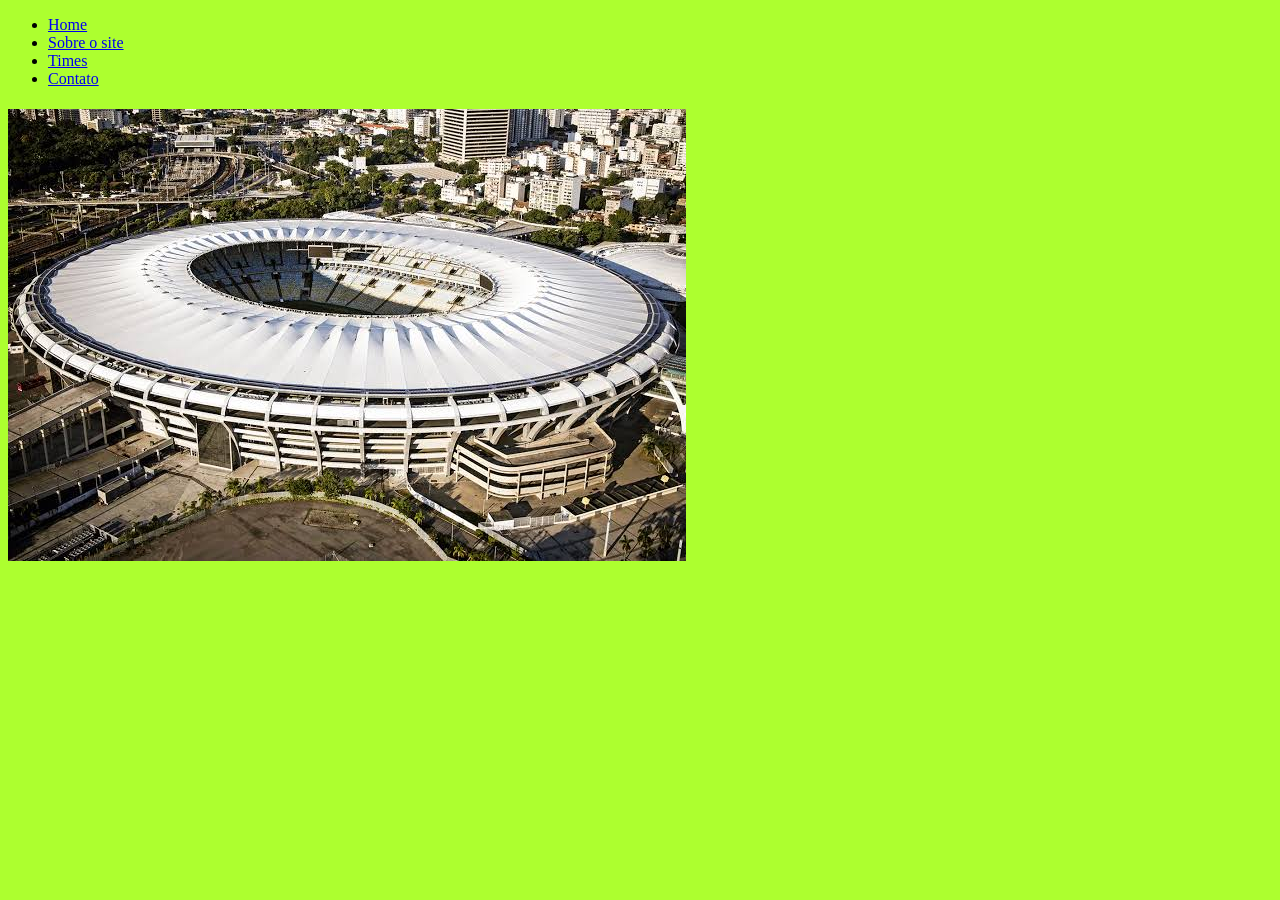
==== public/index.html @ c3aeac50 "Adicionei os principais elementos do cabeçalho e coloquei as imagens, que serão usadas, na pasta pub" ====
<!DOCTYPE html>
<html lang="en">
<head>
    <meta charset="UTF-8">
    <meta name="viewport" content="width=device-width, initial-scale=1.0">
    <title>Document</title>
    <link rel="stylesheet" href="style.css">
</head>
<body>
    <header>
        <nav class = "menu">
            <ul>
                <li><a href="index.html">Home</a></li>
                <li><a href="sobre.html">Sobre o site</a></li>
                <li><a href="times.html">Times</a></li>
                <li><a href="contato.html">Contato</a></li>
            </ul>
        </nav>
    </header>


    <main>
        <h1 class="imagem_principal">
            <img src="Estadio-Maracana.jpg" alt="Imagem de destaque">
        </h1>
    </main>


    <aside></aside>
</body>
</html>
---- public/style.css ----
body {
    background-color: greenyellow;
}
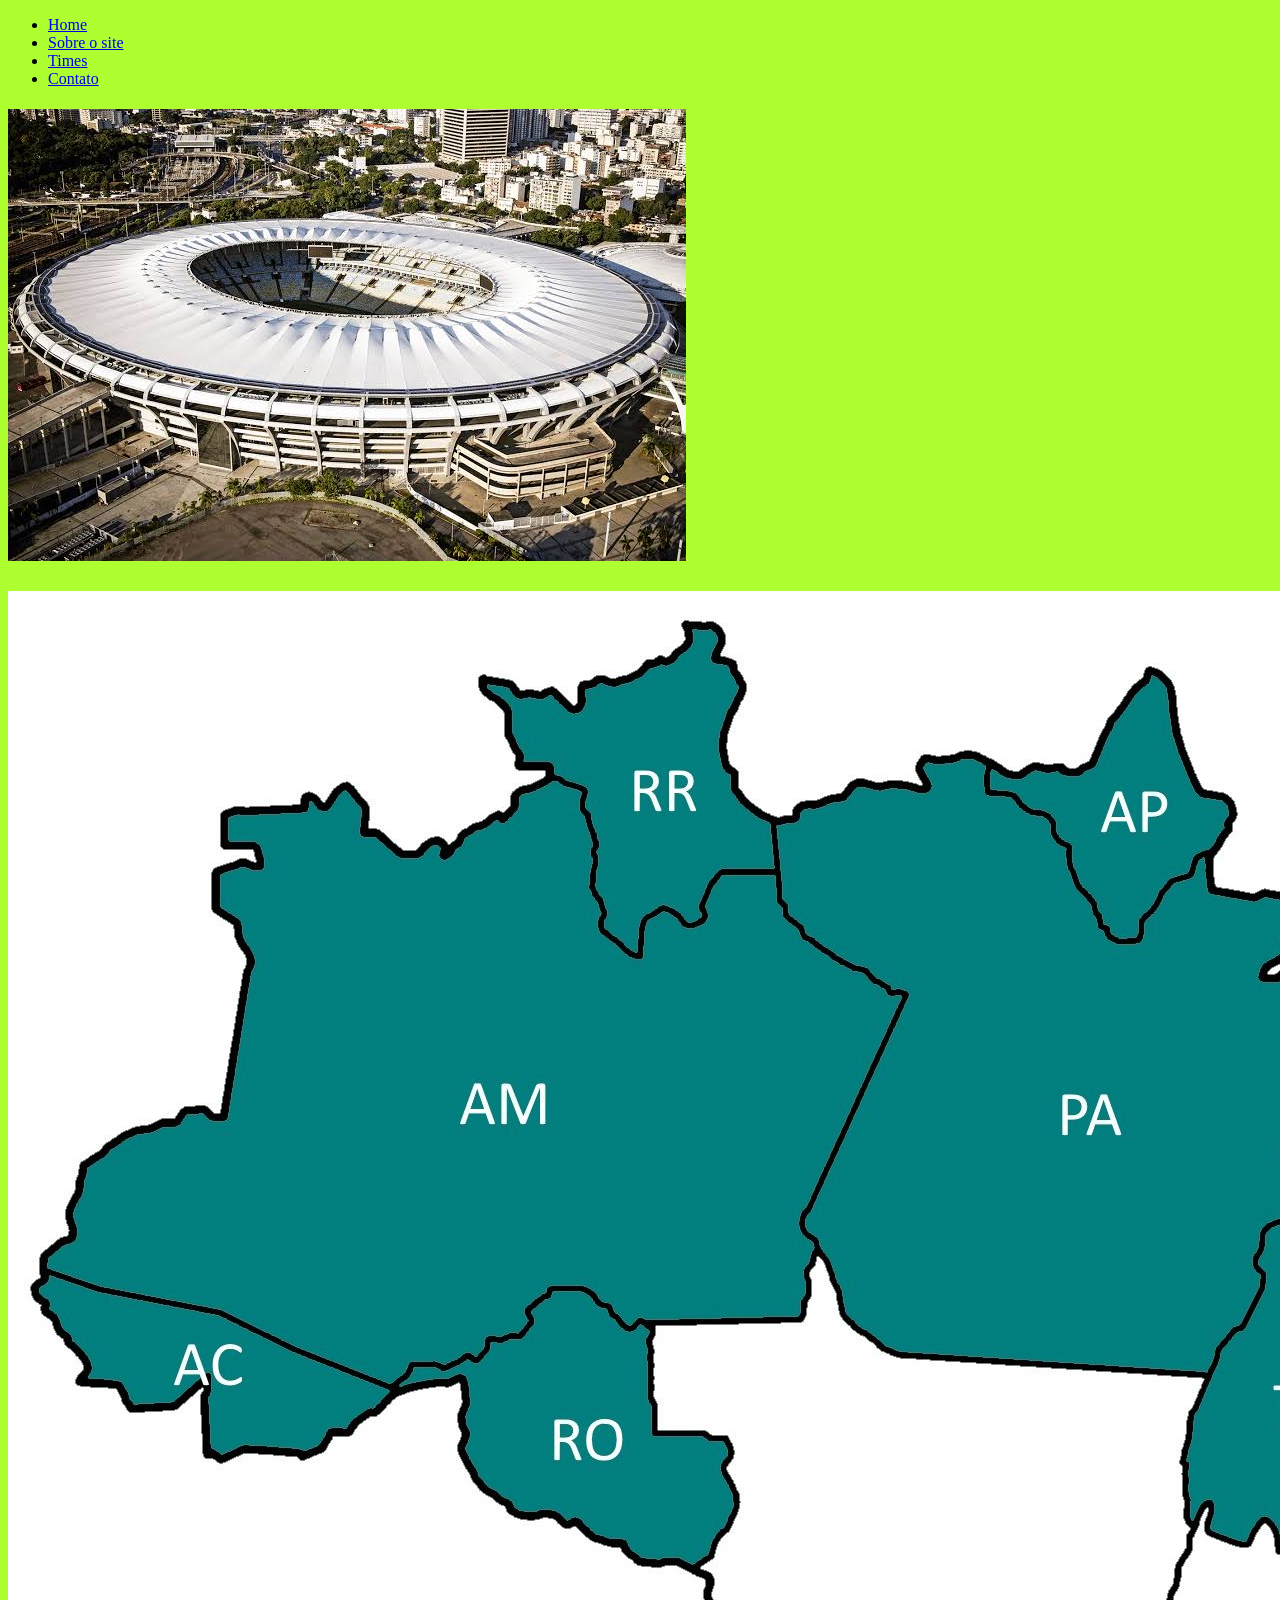
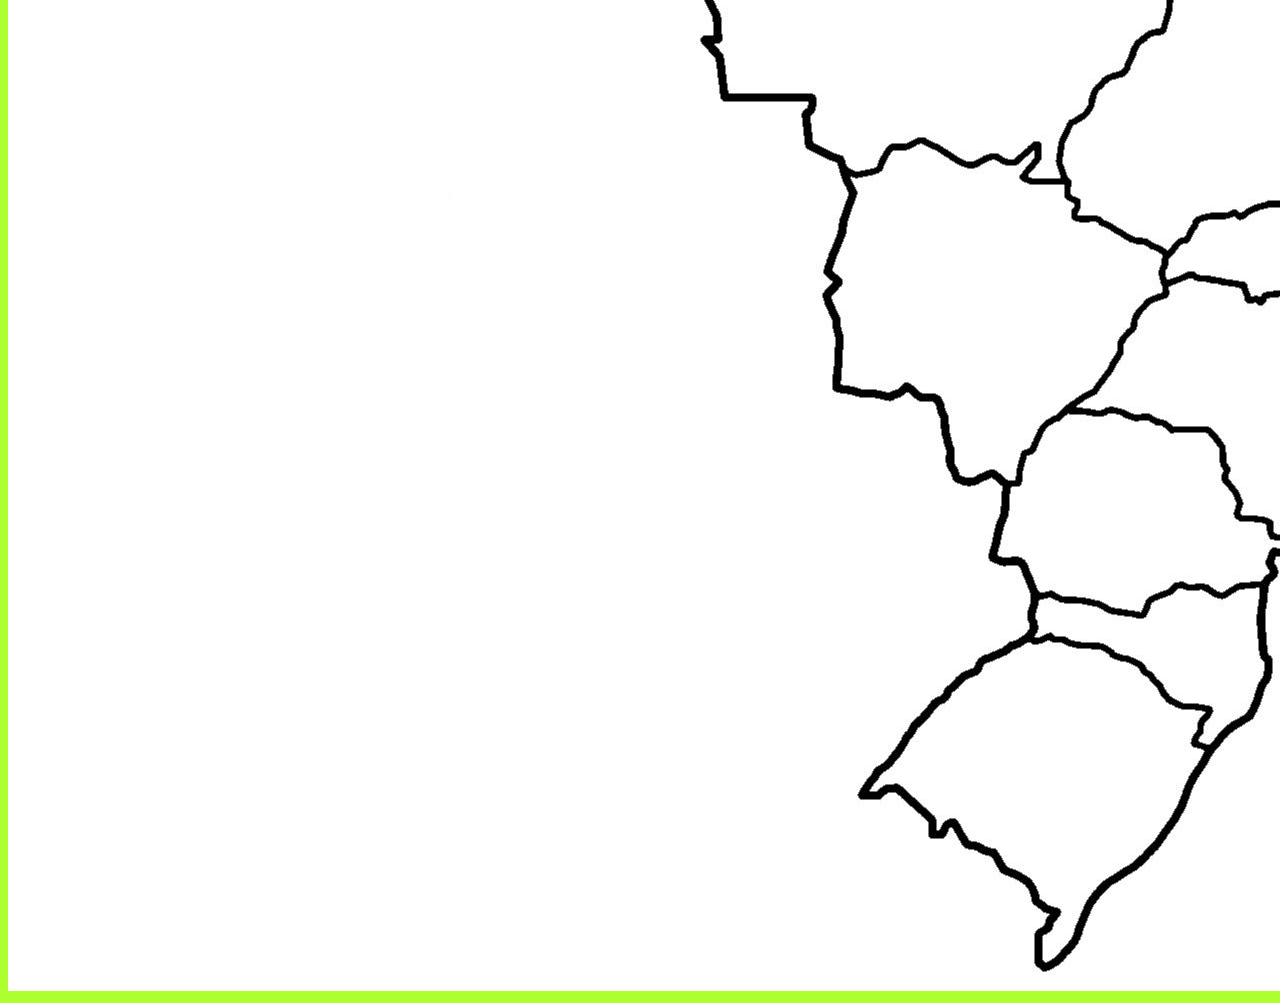
==== commit 39138f9a: "Principais informações do cabeçalho, fotos que serão usadas e duas delas colocadas na main, adiciona" ====
--- a/public/index.html
+++ b/public/index.html
@@ -23,6 +23,10 @@
         <h1 class="imagem_principal">
             <img src="Estadio-Maracana.jpg" alt="Imagem de destaque">
         </h1>
+
+        <article class="norte">
+            <img src="Região Norte.jpg" alt="Imagem destaque">
+        </article>
     </main>
 
 
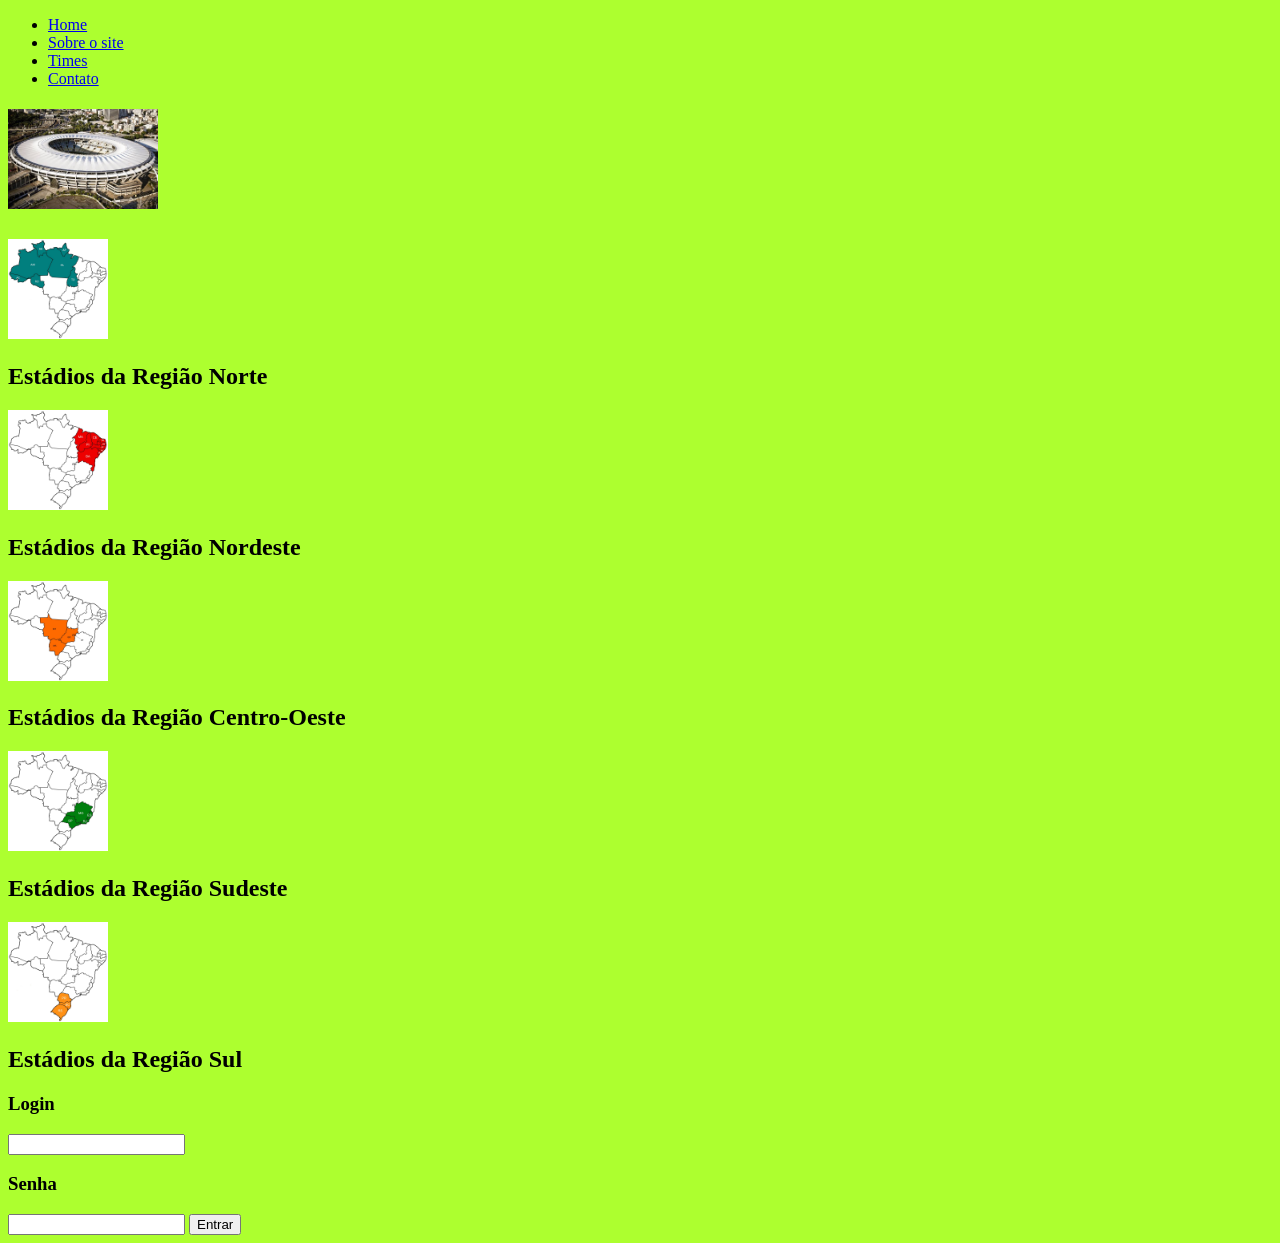
==== commit 31d936e2: "Resto dos elementos do HTML adicionado, como a caixa para login" ====
--- a/public/index.html
+++ b/public/index.html
@@ -21,15 +21,59 @@
 
     <main>
         <h1 class="imagem_principal">
-            <img src="Estadio-Maracana.jpg" alt="Imagem de destaque">
+            <img src="Estadio-Maracana.jpg" alt="Imagem de destaque" height="100px">
         </h1>
 
         <article class="norte">
-            <img src="Região Norte.jpg" alt="Imagem destaque">
+            <img src="Região Norte.jpg" alt="Imagem destaque" height="100px">
+            <h2 class="titulo">
+                Estádios da Região Norte
+            </h2>
         </article>
+
+        <article class="norte">
+            <img src="Região Nordeste.jpg" alt="Imagem destaque" height="100px">
+            <h2 class="titulo">
+                Estádios da Região Nordeste
+            </h2>
+        </article>
+
+        <article class="norte">
+            <img src="Região Centro-Oeste.jpg" alt="Imagem destaque" height="100px">
+            <h2 class="titulo">
+                Estádios da Região Centro-Oeste 
+            </h2>
+        </article>
+
+        <article class="norte">
+            <img src="Região Sudeste.jpg" alt="Imagem destaque" height="100px">
+            <h2 class="titulo">
+                Estádios da Região Sudeste
+            </h2>
+        </article>
+
+        <article class="norte">
+            <img src="Região Sul.jpg" alt="Imagem destaque" height="100px">
+            <h2 class="titulo">
+                Estádios da Região Sul
+            </h2>
+        </article>
+
     </main>
 
 
-    <aside></aside>
+    <aside>
+        <div class="caixa-login">
+            <h3 class="titulo">
+                Login
+            </h3>
+            <input type="text" class="login">
+            <h3 class="titulo">
+                Senha
+            </h3>
+            <input type="text" class="Senha">
+            <button>Entrar</button>
+        </div>
+    </aside>
 </body>
 </html>
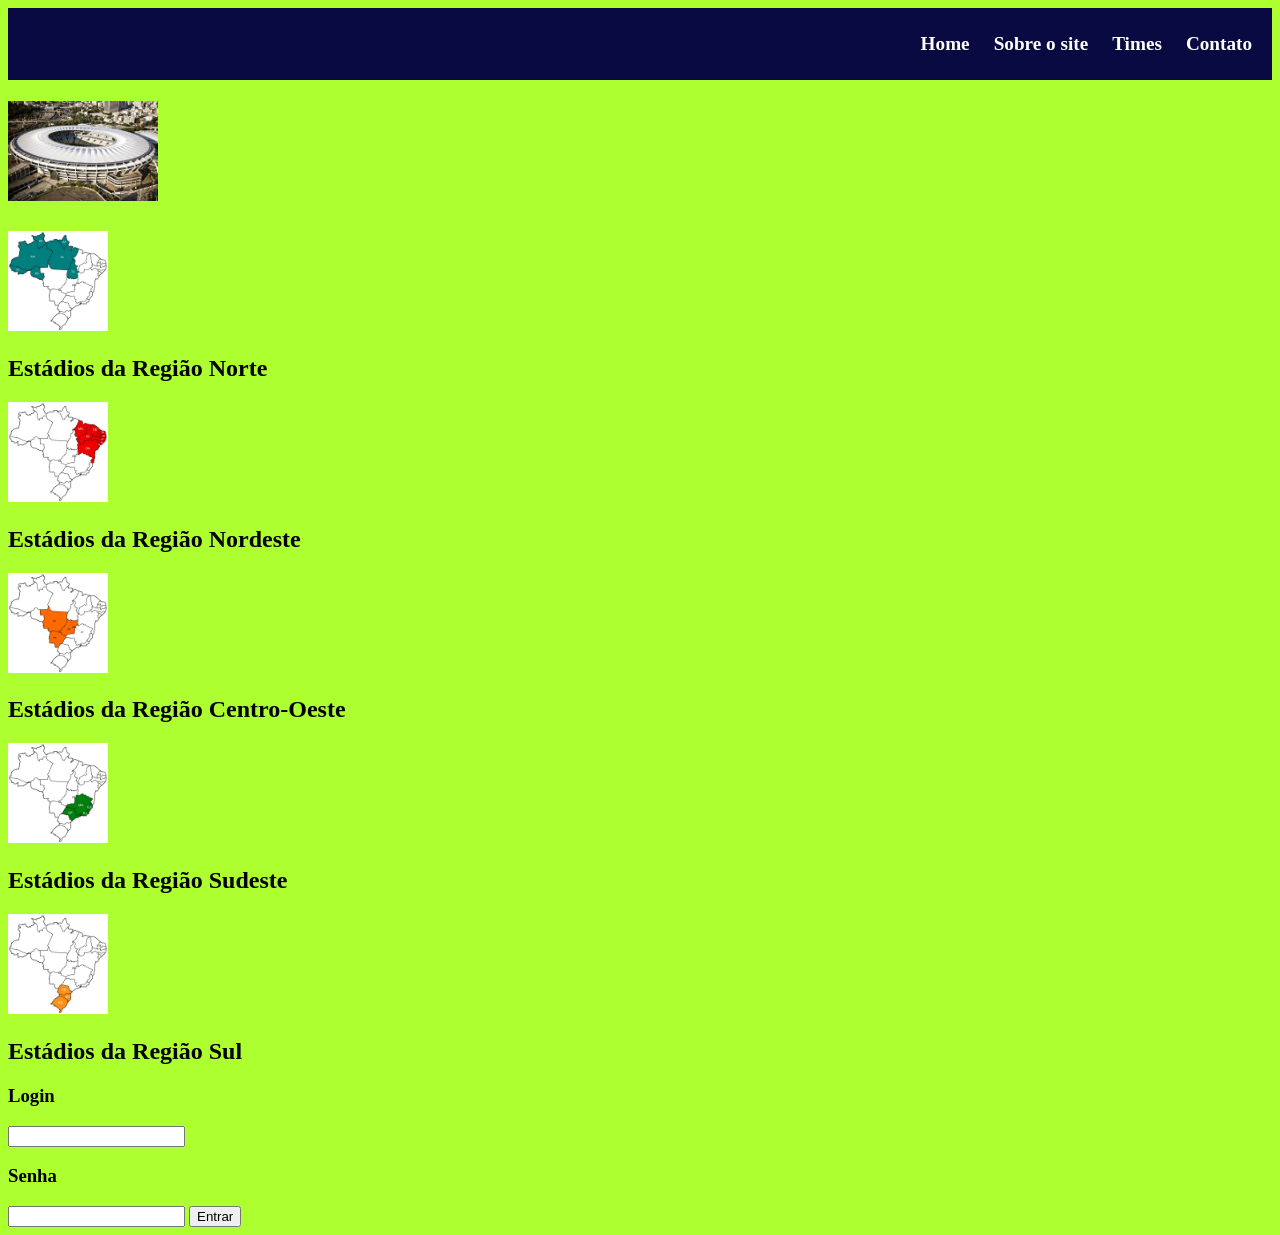
==== commit 8bac0655: "Implementação dos primeiros códigos CSS" ====
--- a/public/index.html
+++ b/public/index.html
@@ -7,6 +7,7 @@
     <link rel="stylesheet" href="style.css">
 </head>
 <body>
+    <div class="container">
     <header>
         <nav class = "menu">
             <ul>
@@ -17,6 +18,7 @@
             </ul>
         </nav>
     </header>
+    </div>
 
 
     <main>
--- a/public/style.css
+++ b/public/style.css
@@ -1,3 +1,23 @@
 body {
     background-color: greenyellow;
-}+}
+header {
+    background-color: rgb(10, 10, 66);
+    padding: 25px 0;
+}
+.menu ul {
+    list-style: none;
+    text-align: right;
+    margin: 0;
+}
+
+.menu ul li a {
+    color: white;
+    text-decoration: none;
+    font-weight: bold;
+    font-size: larger;
+}
+.menu ul li{
+    display: inline;
+    margin-right: 20px;
+}
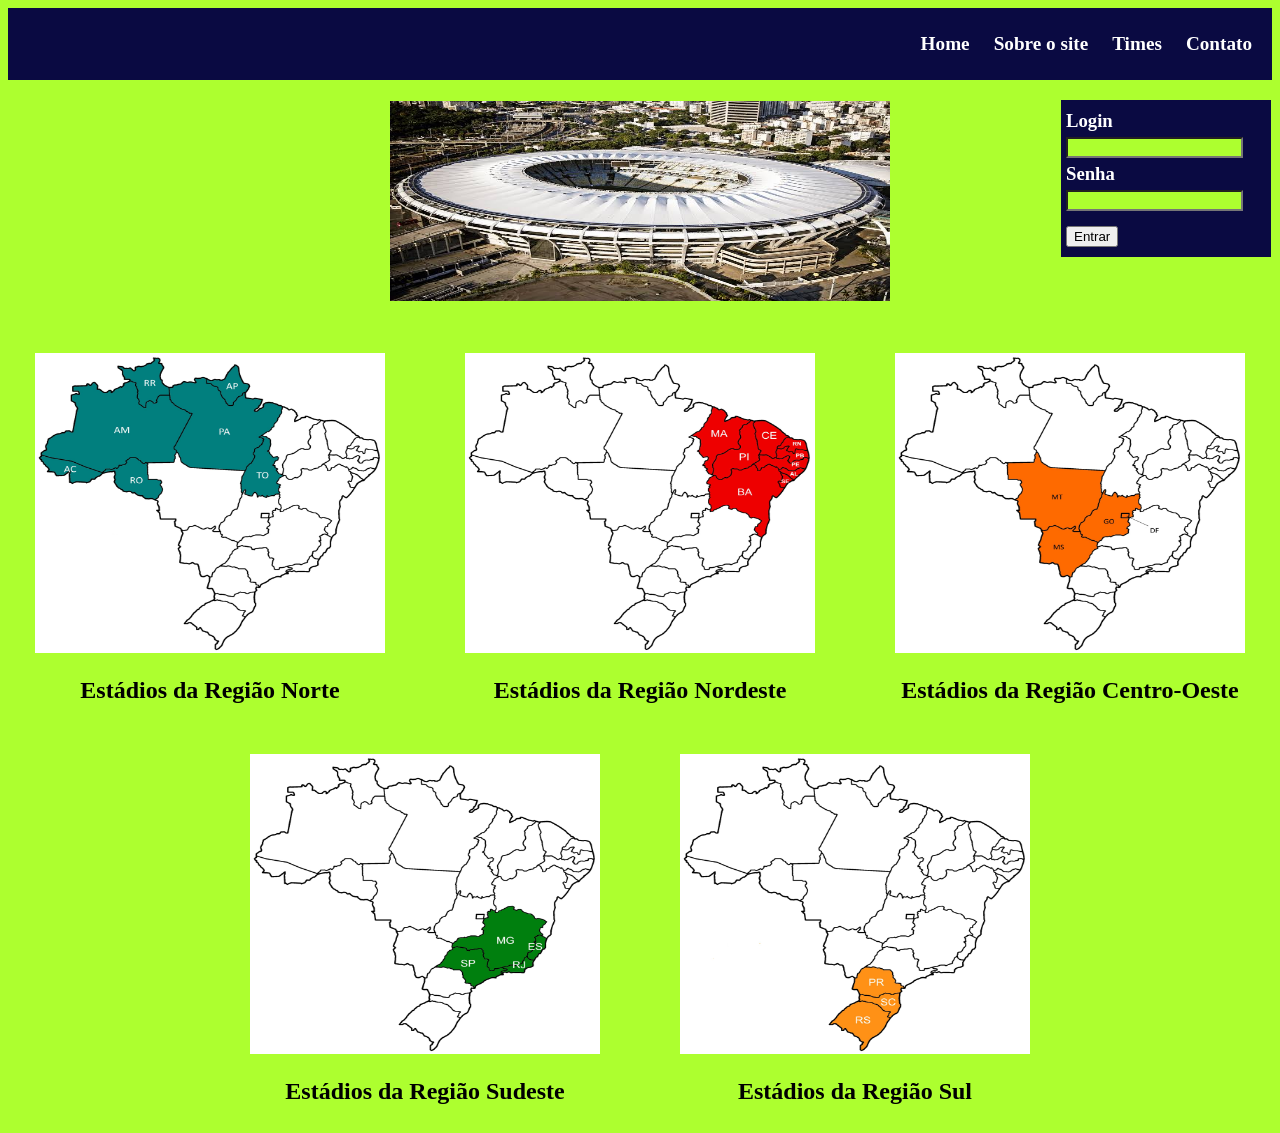
==== commit 446426a1: "Finalização dos últimos ajustes da página para ficar do jeito do esboço" ====
--- a/public/index.html
+++ b/public/index.html
@@ -3,7 +3,7 @@
 <head>
     <meta charset="UTF-8">
     <meta name="viewport" content="width=device-width, initial-scale=1.0">
-    <title>Document</title>
+    <title>Site</title>
     <link rel="stylesheet" href="style.css">
 </head>
 <body>
@@ -23,43 +23,47 @@
 
     <main>
         <h1 class="imagem_principal">
-            <img src="Estadio-Maracana.jpg" alt="Imagem de destaque" height="100px">
+            <img src="Estadio-Maracana.jpg" alt="Imagem de destaque">
         </h1>
 
-        <article class="norte">
-            <img src="Região Norte.jpg" alt="Imagem destaque" height="100px">
-            <h2 class="titulo">
+        <div class="regioesNNCO">
+        <article class="regioescima">
+            <img src="Região Norte.jpg" alt="Imagem destaque" >
+            <h2 class="titulocima">
                 Estádios da Região Norte
             </h2>
         </article>
 
-        <article class="norte">
-            <img src="Região Nordeste.jpg" alt="Imagem destaque" height="100px">
-            <h2 class="titulo">
+        <article class="regioescima">
+            <img src="Região Nordeste.jpg" alt="Imagem destaque" >
+            <h2 class="titulocima">
                 Estádios da Região Nordeste
             </h2>
         </article>
 
-        <article class="norte">
-            <img src="Região Centro-Oeste.jpg" alt="Imagem destaque" height="100px">
-            <h2 class="titulo">
+        <article class="regioescima">
+            <img src="Região Centro-Oeste.jpg" alt="Imagem destaque" >
+            <h2 class="titulocima">
                 Estádios da Região Centro-Oeste 
             </h2>
         </article>
+        </div>
 
-        <article class="norte">
+        <div class="regioesSS">
+        <article class="regioesbaixo">
             <img src="Região Sudeste.jpg" alt="Imagem destaque" height="100px">
-            <h2 class="titulo">
+            <h2 class="titulosudeste">
                 Estádios da Região Sudeste
             </h2>
         </article>
 
-        <article class="norte">
+        <article class="regioesbaixo">
             <img src="Região Sul.jpg" alt="Imagem destaque" height="100px">
-            <h2 class="titulo">
+            <h2 class="titulosul">
                 Estádios da Região Sul
             </h2>
         </article>
+        </div>
 
     </main>
 
@@ -73,8 +77,10 @@
             <h3 class="titulo">
                 Senha
             </h3>
-            <input type="text" class="Senha">
+            <input type="password" class="Senha">
+            <h4 class="botao">
             <button>Entrar</button>
+            </h4>
         </div>
     </aside>
 </body>
--- a/public/style.css
+++ b/public/style.css
@@ -21,3 +21,57 @@
     display: inline;
     margin-right: 20px;
 }
+.imagem_principal img{
+    display: block;
+    margin: auto;
+    width: 500px;
+    height: 200px;
+}
+.regioesNNCO{
+    display: flex;
+    justify-content: center;
+    gap: 80px;
+}
+.regioesNNCO img{
+    width: 350px;
+    height: 300px;
+    margin-top: 30px;
+}
+.regioescima{
+    text-align: center;
+}
+.regioesSS{
+    display: flex;
+    justify-content: center;
+    gap: 80px;
+}
+.regioesSS img{
+    width: 350px;
+    height: 300px;
+    margin-top: 30px;
+}
+.regioesbaixo{
+    text-align: center;
+}
+aside{
+    position: absolute;
+    top: 100px;
+    right: 9px;
+}
+.caixa-login{
+    background-color: rgb(10, 10, 66);
+    padding: 5px;
+    width: 200px;
+}
+.botao{
+    margin-top: 15px;
+    margin-bottom: 5px;
+}
+.titulo{
+    color: white;
+    margin-top: 5px;
+    margin-bottom: 5px;
+}
+input{
+    background-color: greenyellow;
+}
